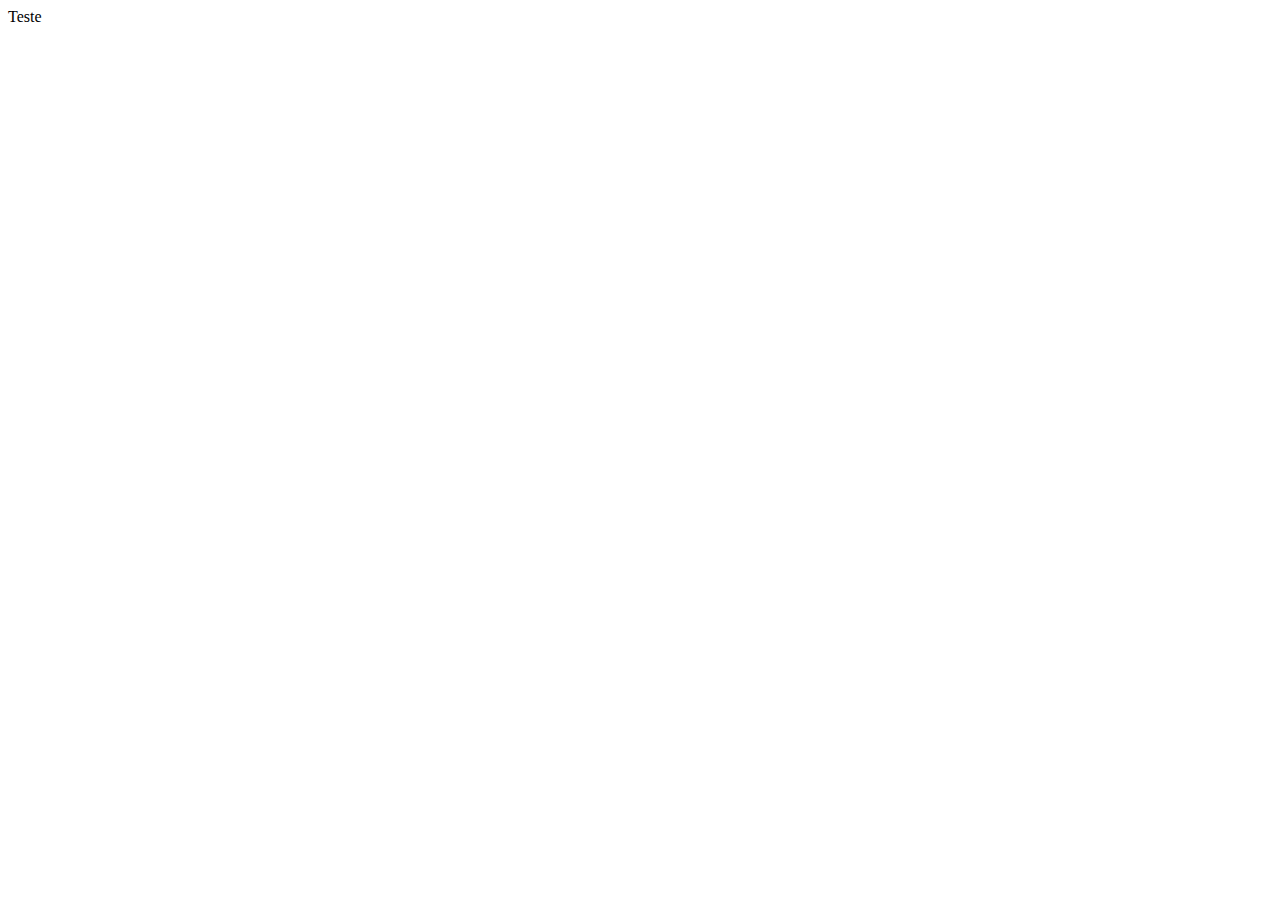
==== index.html @ 9c3b593b "test" ====
<!DOCTYPE html>
<html lang="en">
<head>
    <meta charset="UTF-8">
    <meta name="viewport" content="width=device-width, initial-scale=1.0">
    <title>Document</title>
</head>
<body>
    Teste
</body>
</html>
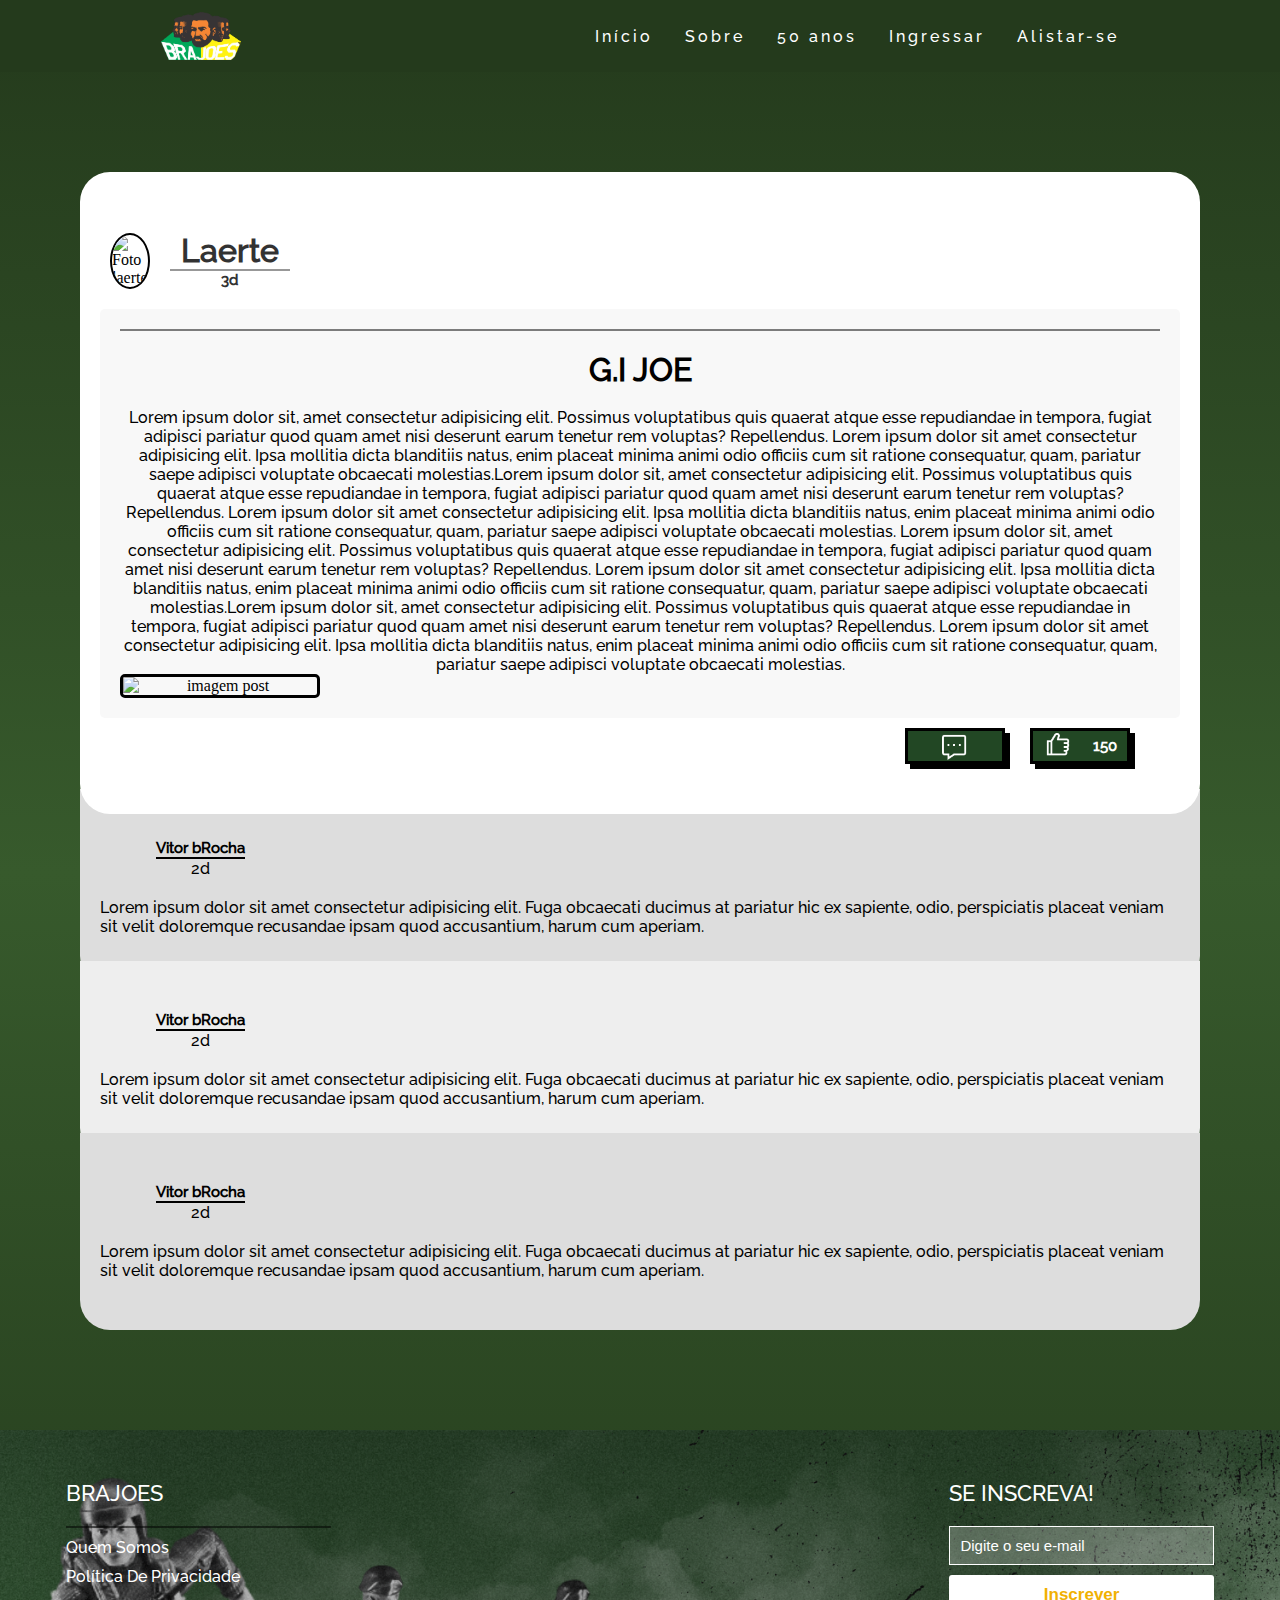
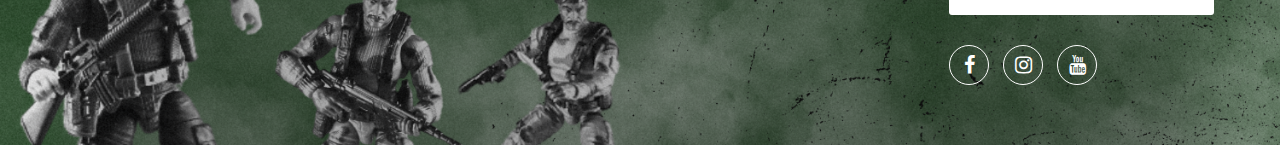
==== commit b067adb9: "update" ====
--- a/index.html
+++ b/index.html
@@ -1,11 +1,13 @@
 <!DOCTYPE html>
-<html lang="en">
+<html lang="pt-br">
 <head>
     <meta charset="UTF-8">
     <meta name="viewport" content="width=device-width, initial-scale=1.0">
-    <title>Document</title>
+    <title>Foryou</title>
 </head>
 <body>
-    Teste
+    <script>
+        window.location.href = 'Foryou/index.html';
+    </script>
 </body>
 </html>